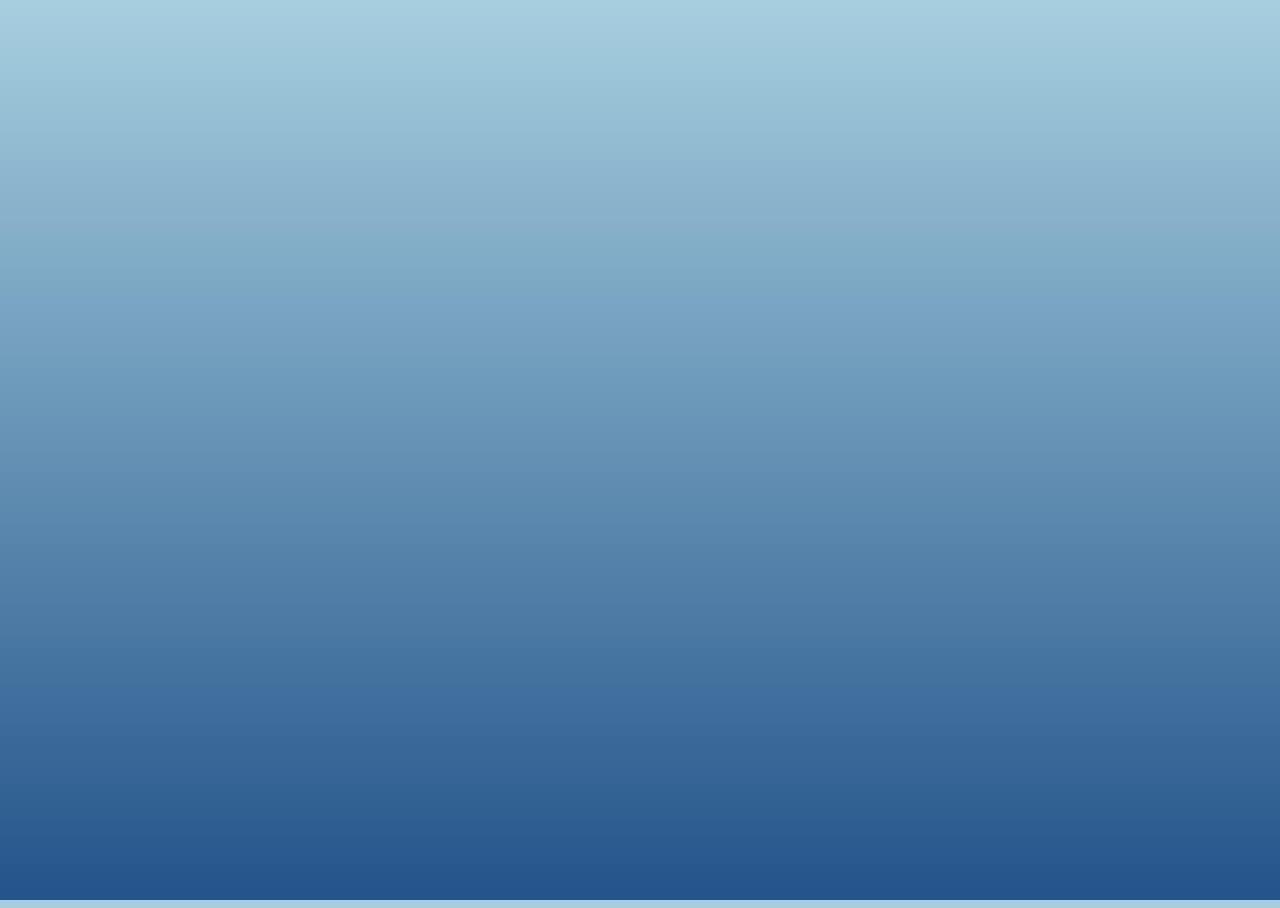
==== master.html @ e6bfb9e2 "Initial" ====
<!DOCTYPE html>
<html lang="en">
<head>
<meta charset="UTF-8">
<meta name="viewport" content="width=device-width, initial-scale=1.0">
<title>Family Feud - Master Control</title>
<link rel="stylesheet" href="styles.css">
</head>
<body>

<!-- Sound effects: replace these src paths with your own audio files -->
<audio id="wrong" src="audio/wrong.mp3" preload="auto"></audio>
<audio id="correct" src="audio/correct.mp3" preload="auto"></audio>
<audio id="theme" src="audio/theme.mp3" preload="auto"></audio>

<!-- X-strike overlay images: replace these src paths with your own images -->
<img id="wrongImagePerTeam1" class="wrongImagePerTeam1" src="images/wrong1.png" alt="" style="display:none;">
<img id="wrongImage1" src="images/wrong1.png" alt="" style="display:none;">
<img id="wrongImage2" src="images/wrong2.png" alt="" style="display:none;">
<img id="wrongImage3" src="images/wrong3.png" alt="" style="display:none;">

<script src="https://code.jquery.com/jquery-3.7.1.min.js"></script>
<script>
    // Base path used to build image URLs (e.g. domain + "images/wrong1.png").
    // Keep this as "./" if images/ sits next to this HTML file.
    var domain = "./";
</script>
<script src="main.js"></script>
<script src="master.js"></script>

</body>
</html>
---- styles.css ----
html {
    height: 100%;
    width: 100%;
}

body {
    background: #a7cfdf;
    background: -moz-linear-gradient(top, #a7cfdf 0%, #23538a 100%);
    background: -webkit-linear-gradient(top, #a7cfdf 0%, #23538a 100%);
    background: linear-gradient(to bottom, #a7cfdf 0%, #23538a 100%);
    filter: progid:DXImageTransform.Microsoft.gradient(startColorstr='#a7cfdf', endColorstr='#23538a', GradientType=0);
    height: 100%;
    width: 100%;
    box-sizing: border-box;
}

.gameBoard .cardHolder > div,
.gameBoard .LBG {
    background: #cedbe9;
    background: -moz-linear-gradient(top, #cedbe9 0%, #aac5de 17%, #6199c7 50%, #3a84c3 51%, #419ad6 59%, #4bb8f0 71%, #3a8bc2 84%, #26558b 100%);
    background: -webkit-linear-gradient(top, #cedbe9 0%, #aac5de 17%, #6199c7 50%, #3a84c3 51%, #419ad6 59%, #4bb8f0 71%, #3a8bc2 84%, #26558b 100%);
    background: linear-gradient(to bottom, #cedbe9 0%, #aac5de 17%, #6199c7 50%, #3a84c3 51%, #419ad6 59%, #4bb8f0 71%, #3a8bc2 84%, #26558b 100%);
    filter: progid:DXImageTransform.Microsoft.gradient(startColorstr='#cedbe9', endColorstr='#26558b', GradientType=0);
}

.gameBoard .cardHolder > div:empty,
.gameBoard .score,
.gameBoard .button,
.gameBoard .DBG {
    background: #7db9e8;
    background: -moz-linear-gradient(top, #7db9e8 0%, #207cca 49%, #2989d8 50%, #1e5799 100%);
    background: -webkit-linear-gradient(top, #7db9e8 0%, #207cca 49%, #2989d8 50%, #1e5799 100%);
    background: linear-gradient(to bottom, #7db9e8 0%, #207cca 49%, #2989d8 50%, #1e5799 100%);
    filter: progid:DXImageTransform.Microsoft.gradient(startColorstr='#7db9e8', endColorstr='#1e5799', GradientType=0);
}

.gameBoard {
    position: relative;
    font-family: helvetica, sans-serif;
    color: white;
    text-shadow: 1px 1px 3px rgba(0, 0, 0, 1);
    border: 5px solid #003c7b;
    text-align: center;
    padding: 150px;
    border-radius: 50%;
    max-width: 1000px;
    max-height: 800px;
    min-width: 305px;
    margin: auto;
    background: #0C4779 url('../family_feud/images/bgFF.svg') repeat center center;
    -webkit-box-shadow: 0 1px 24px 1px rgba(0, 0, 0, 0.48);
    -moz-box-shadow: 0 1px 24px 1px rgba(0, 0, 0, 0.48);
    box-shadow: 0 1px 24px 1px rgba(0, 0, 0, 0.48);
}

.gameBoard .score {
    position: absolute;
    text-align: center;
    margin: auto;
    font-size: 45px;
    height: 50px;
    line-height: 50px;
    width: 75px;
    padding: 20px;
    border: 2px solid white;
    -webkit-box-shadow: inset 0 1px 24px 1px rgba(0, 0, 0, 0.48);
    -moz-box-shadow: inset 0 1px 24px 1px rgba(0, 0, 0, 0.48);
    box-shadow: inset 0 1px 24px 1px rgba(0, 0, 0, 0.48);
}

.gameBoard .score#countdown {
    height: 75px;
    line-height: 75px;
    width: 125px;
    font-size: 65px;
    left: 0;
    right: 0;
    top: 20px;
}

.gameBoard .score#team1 {
    left: 10px;
    top: 0;
    bottom: 0;
    background: red;
}

.gameBoard .score#teamLabel1 {
    left: 10px;
    top: 200px;
    bottom: 0;
    font-size: 20px;
    height: 50px;
    width: auto;
    padding: 5px;
    background: red;
    cursor: pointer;
}

.gameBoard .score#team2 {
    right: 10px;
    top: 0;
    bottom: 0;
    background: green;
}

.gameBoard .score#teamLabel2 {
    right: 10px;
    top: 200px;
    bottom: 0;
    font-size: 20px;
    height: 50px;
    width: auto;
    padding: 5px;
    background: green;
    cursor: pointer;
}

.gameBoard .questionHolder {
    position: relative;
    width: 720px;
    height: 100px;
    line-height: 100px;
    text-align: center;
    font-size: 30px;
    color: #003c7b;
    text-shadow: initial;
    border: 1px solid black;
    background: #deeeff;
    padding: 10px;
    margin: auto auto 15px;
    -webkit-box-shadow: inset 0 1px 24px 1px rgba(0, 0, 0, 0.48);
    -moz-box-shadow: inset 0 1px 24px 1px rgba(0, 0, 0, 0.48);
    box-shadow: inset 0 1px 24px 1px rgba(0, 0, 0, 0.48);
    cursor: pointer;
}

.gameBoard .questionHolder span {
    display: inline-block;
    vertical-align: middle;
    line-height: normal;
}

.gameBoard .colHolder {
    background: black;
    padding: 4px;
}

.gameBoard .colHolder > div {
    display: block;
    width: 100%;
    -webkit-box-shadow: 0 1px 24px 1px rgba(0, 0, 0, 0.48);
    -moz-box-shadow: 0 1px 24px 1px rgba(0, 0, 0, 0.48);
    box-shadow: 0 1px 24px 1px rgba(0, 0, 0, 0.48);
}

.gameBoard .cardHolder {
    display: inline-block;
    position: relative;
    vertical-align: top;
    height: 50px;
    margin: 4px;
    width: 95%;
    background: black;
    border: 4px solid white;
    perspective: 800px;
}

.gameBoard .cardHolder:not(.empty) {
    cursor: pointer;
}

.gameBoard .cardHolder b {
    position: absolute;
    right: 0;
    width: 45px;
    text-align: center;
    border-left: 2px solid #003c7b;
}

.gameBoard .cardHolder span {
    margin: 10px;
}

.gameBoard .cardHolder > div {
    top: -2px;
    left: -2px;
    margin: 0;
    padding: 0;
    position: absolute;
    width: 100%;
    height: 100%;
    border: 2px solid #003c7b;
    line-height: 50px;
    transform-style: preserve-3d;
    -webkit-transform-style: preserve-3d;
    transform: rotateX(0deg);
    transition: transform 1s cubic-bezier(0.34, 1.56, 0.64, 1);
}

.gameBoard .cardHolder > div.flipped {
    transform: rotateX(-180deg);
}

.gameBoard .cardHolder .back {
    font-size: 25px;
    text-align: left;
    height: 50px;
    line-height: 50px;
    position: absolute;
    top: 0;
    left: 0;
    width: 100%;
    backface-visibility: hidden;
    -webkit-backface-visibility: hidden;
    transform: rotateX(180deg);
}

.gameBoard .cardHolder .back span {
    text-align: left;
    display: inline-block;
    vertical-align: middle;
    line-height: normal;
}

.gameBoard .cardHolder .front {
    text-align: center;
    position: absolute;
    top: 0;
    left: 0;
    width: 100%;
    height: 100%;
    backface-visibility: hidden;
    -webkit-backface-visibility: hidden;
}

.gameBoard .cardHolder .front span {
    font-size: 30px;
    position: absolute;
    border-radius: 50%;
    line-height: 35px;
    height: 35px;
    width: 45px;
    left: 0;
    right: 0;
    top: 0;
    bottom: 0;
    display: block;
    margin: auto;
    border: 2px solid #003c7b;
}

.gameBoard .cardHolder .front .peekAnswer {
    position: absolute;
    left: 0;
    right: 0;
    top: 0;
    bottom: 0;
    line-height: 50px;
    font-size: 13px;
    text-align: center;
    color: white;
    opacity: 0.55;
    white-space: nowrap;
    overflow: hidden;
    text-overflow: ellipsis;
    padding: 0 8px;
    box-sizing: border-box;
    pointer-events: none;
}

.masterBoard .cardHolder .front .DBG {
    display: none;
}

.masterBoard .cardHolder .front .peekAnswer {
    font-size: 16px;
    opacity: 0.7;
}

.gameBoard .btnHolder {
    position: absolute;
    margin: auto;
    left: 0;
    right: 0;
    bottom: 45px
}

.gameBoard .btnHolder .button {
    cursor: pointer;
    display: inline-block;
    font-size: 20px;
    margin: 10px;
    height: 50px;
    line-height: 50px;
    width: 175px;
    border: 3px solid white;
    -webkit-box-shadow: 0 1px 24px 1px rgba(0, 0, 0, 0.48);
    -moz-box-shadow: 0 1px 24px 1px rgba(0, 0, 0, 0.48);
    box-shadow: 0 1px 24px 1px rgba(0, 0, 0, 0.48);
}

.gameBoard .btnHolder .button#awardTeam1 {
    border-radius: 50px 0 0 50px;
    background: red;
}

.gameBoard .btnHolder .button#awardTeam2 {
    border-radius: 0 50px 50px 0;
    background: green;
}

@media screen and (min-width: 780px) {
    .gameBoard .colHolder > div {
        display: inline-block;
        width: 50%;
    }
}

.playBtn {
    margin-top: 100px;
    background: transparent;
    color: white;
    font-weight: bold;
    padding: 20px;
    border: 3px solid white;
    -webkit-box-shadow: 0 1px 24px 1px rgb(0 0 0 / 48%);
    -moz-box-shadow: 0 1px 24px 1px rgba(0, 0, 0, 0.48);
    box-shadow: 0 1px 24px 1px rgb(0 0 0 / 48%);
}

.splashImage {
    position: absolute;
    z-index: 9999;
    top: 0;
    bottom: 0;
    left: 0;
    right: 0;
    margin: auto;
}

.wrongImagePerTeam1 {
    position: absolute;
    z-index: 9999;
    top: 0;
    bottom: 0;
    left: 0;
    right: 0;
    margin: auto;
    height: 100px;
}

.questionHide {
    height: 100%;
    z-index: 999;
    position: absolute;
    background: #deeeff;
    width: 100%;
    left: 0;
    top: 0;
    box-shadow: inset 0 1px 24px 1px rgb(0 0 0 / 48%);
}

.masterBoard .questionHide .questionNumber {
    position: absolute;
    top: 8px;
    left: 12px;
    font-size: 14px;
    line-height: normal;
    color: #003c7b;
    opacity: 0.85;
}

.masterBoard .questionHide {
    background: rgba(222, 238, 255, 0.15);
}

#wrongTeam1 {
    background: red;
    position: absolute;
    left: 10px;
    width: 50px !important;
}

#revertWrong {
    background: #555;
    position: absolute;
    right: 10px;
    width: 50px !important;
}

#playTheme {
    background: #27ae60 !important;
}

#showControls {
    width: 150px;
    font-size: 12px;
    padding: 5px;
    border: white 2px solid;
    left: 0;
    right: 0;
    position: absolute;
    margin: auto;
    bottom: 10px;
    cursor: pointer;
    font-weight: bold;
}

.playersBoard #showControls {
    display: none;
}

#resetGame {
    background: #c0392b !important;
}

#importQuestions {
    background: #8e44ad !important;
}

#resetQuestions {
    background: #7f8c8d !important;
}

#toggleLock {
    background: #b8860b !important;
}

.lockScreen {
    display: none;
    align-items: center;
    justify-content: center;
    position: fixed;
    top: 0;
    left: 0;
    width: 100vw;
    height: 100vh;
    z-index: 99999;
    background: #0C4779;
    background-image: linear-gradient(rgba(4, 20, 46, 0.55), rgba(4, 20, 46, 0.75)), url('images/background.jpg');
    background-size: cover;
    background-position: center center;
    background-repeat: no-repeat;
}

.lockScreen.active {
    display: flex;
}

.lockScreen h1 {
    color: white;
    font-family: helvetica, sans-serif;
    font-size: 56px;
    letter-spacing: 4px;
    text-transform: uppercase;
    text-shadow: 2px 2px 6px rgba(0, 0, 0, 0.8), 0 0 30px rgba(255, 200, 0, 0.5);
    margin: 0;
}
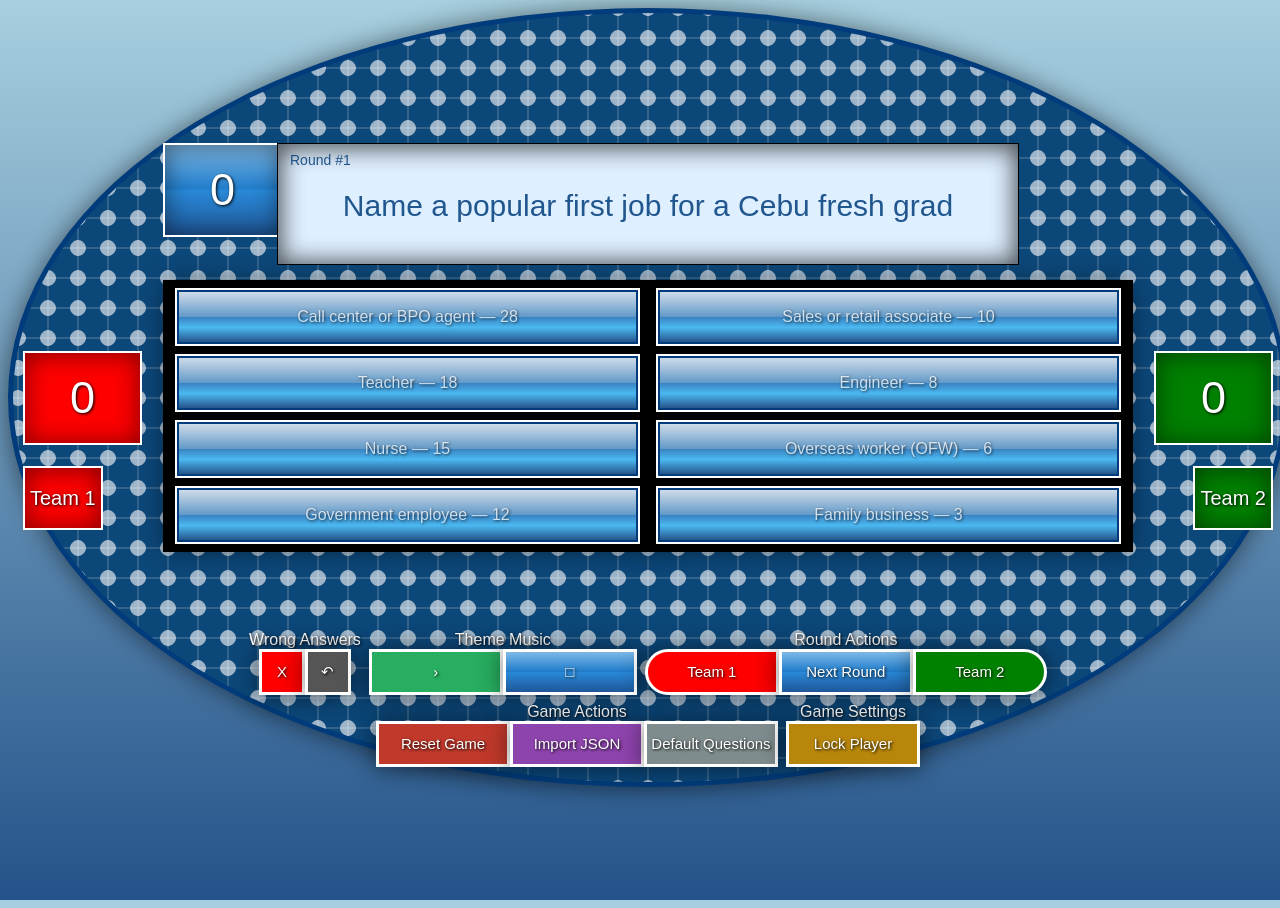
==== commit 7df4a8a8: "Update Game" ====
--- a/master.html
+++ b/master.html
@@ -1,32 +1,35 @@
-<!DOCTYPE html>
+<!doctype html>
 <html lang="en">
-<head>
-<meta charset="UTF-8">
-<meta name="viewport" content="width=device-width, initial-scale=1.0">
-<title>Family Feud - Master Control</title>
-<link rel="stylesheet" href="styles.css">
-</head>
-<body>
+  <head>
+    <meta charset="UTF-8" />
+    <meta name="viewport" content="width=device-width, initial-scale=1.0" />
+    <title>Family Feud - Master Control</title>
+    <link rel="stylesheet" href="styles.css" />
+  </head>
+  <body>
+    <!-- Sound effects: replace these src paths with your own audio files -->
+    <audio id="wrong" src="audio/wrong.mp3" preload="auto"></audio>
+    <audio id="correct" src="audio/correct.mp3" preload="auto"></audio>
+    <audio id="theme" src="audio/theme.mp3" preload="auto"></audio>
 
-<!-- Sound effects: replace these src paths with your own audio files -->
-<audio id="wrong" src="audio/wrong.mp3" preload="auto"></audio>
-<audio id="correct" src="audio/correct.mp3" preload="auto"></audio>
-<audio id="theme" src="audio/theme.mp3" preload="auto"></audio>
+    <!-- X-strike overlay images: replace these src paths with your own images -->
+    <!-- Container that gets filled with repeated copies of wrong.png,
+         one per strike, instead of separate wrong2.png/wrong3.png files -->
+    <div
+      id="wrongImagePerTeam"
+      class="wrongImagePerTeam"
+      style="display: none"
+    ></div>
+    <img id="wrongImage" src="images/wrong.png" alt="" style="display: none" />
 
-<!-- X-strike overlay images: replace these src paths with your own images -->
-<img id="wrongImagePerTeam1" class="wrongImagePerTeam1" src="images/wrong1.png" alt="" style="display:none;">
-<img id="wrongImage1" src="images/wrong1.png" alt="" style="display:none;">
-<img id="wrongImage2" src="images/wrong2.png" alt="" style="display:none;">
-<img id="wrongImage3" src="images/wrong3.png" alt="" style="display:none;">
-
-<script src="https://code.jquery.com/jquery-3.7.1.min.js"></script>
-<script>
-    // Base path used to build image URLs (e.g. domain + "images/wrong1.png").
-    // Keep this as "./" if images/ sits next to this HTML file.
-    var domain = "./";
-</script>
-<script src="main.js"></script>
-<script src="master.js"></script>
-
-</body>
+    <script src="https://code.jquery.com/jquery-3.7.1.min.js"></script>
+    <script src="questions.js"></script>
+    <script>
+      // Base path used to build image URLs (e.g. domain + "images/wrong.png").
+      // Keep this as "./" if images/ sits next to this HTML file.
+      var domain = "./";
+    </script>
+    <script src="main.js"></script>
+    <script src="master.js"></script>
+  </body>
 </html>
--- a/styles.css
+++ b/styles.css
@@ -1,459 +1,533 @@
 html {
-    height: 100%;
-    width: 100%;
+  height: 100%;
+  width: 100%;
 }
 
 body {
-    background: #a7cfdf;
-    background: -moz-linear-gradient(top, #a7cfdf 0%, #23538a 100%);
-    background: -webkit-linear-gradient(top, #a7cfdf 0%, #23538a 100%);
-    background: linear-gradient(to bottom, #a7cfdf 0%, #23538a 100%);
-    filter: progid:DXImageTransform.Microsoft.gradient(startColorstr='#a7cfdf', endColorstr='#23538a', GradientType=0);
-    height: 100%;
-    width: 100%;
-    box-sizing: border-box;
+  background: #a7cfdf;
+  background: -moz-linear-gradient(top, #a7cfdf 0%, #23538a 100%);
+  background: -webkit-linear-gradient(top, #a7cfdf 0%, #23538a 100%);
+  background: linear-gradient(to bottom, #a7cfdf 0%, #23538a 100%);
+  filter: progid:DXImageTransform.Microsoft.gradient(startColorstr='#a7cfdf', endColorstr='#23538a', GradientType=0);
+  height: 100%;
+  width: 100%;
+  box-sizing: border-box;
 }
 
 .gameBoard .cardHolder > div,
 .gameBoard .LBG {
-    background: #cedbe9;
-    background: -moz-linear-gradient(top, #cedbe9 0%, #aac5de 17%, #6199c7 50%, #3a84c3 51%, #419ad6 59%, #4bb8f0 71%, #3a8bc2 84%, #26558b 100%);
-    background: -webkit-linear-gradient(top, #cedbe9 0%, #aac5de 17%, #6199c7 50%, #3a84c3 51%, #419ad6 59%, #4bb8f0 71%, #3a8bc2 84%, #26558b 100%);
-    background: linear-gradient(to bottom, #cedbe9 0%, #aac5de 17%, #6199c7 50%, #3a84c3 51%, #419ad6 59%, #4bb8f0 71%, #3a8bc2 84%, #26558b 100%);
-    filter: progid:DXImageTransform.Microsoft.gradient(startColorstr='#cedbe9', endColorstr='#26558b', GradientType=0);
+  background: #cedbe9;
+  background: -moz-linear-gradient(
+    top,
+    #cedbe9 0%,
+    #aac5de 17%,
+    #6199c7 50%,
+    #3a84c3 51%,
+    #419ad6 59%,
+    #4bb8f0 71%,
+    #3a8bc2 84%,
+    #26558b 100%
+  );
+  background: -webkit-linear-gradient(
+    top,
+    #cedbe9 0%,
+    #aac5de 17%,
+    #6199c7 50%,
+    #3a84c3 51%,
+    #419ad6 59%,
+    #4bb8f0 71%,
+    #3a8bc2 84%,
+    #26558b 100%
+  );
+  background: linear-gradient(
+    to bottom,
+    #cedbe9 0%,
+    #aac5de 17%,
+    #6199c7 50%,
+    #3a84c3 51%,
+    #419ad6 59%,
+    #4bb8f0 71%,
+    #3a8bc2 84%,
+    #26558b 100%
+  );
+  filter: progid:DXImageTransform.Microsoft.gradient(startColorstr='#cedbe9', endColorstr='#26558b', GradientType=0);
 }
 
 .gameBoard .cardHolder > div:empty,
 .gameBoard .score,
 .gameBoard .button,
 .gameBoard .DBG {
-    background: #7db9e8;
-    background: -moz-linear-gradient(top, #7db9e8 0%, #207cca 49%, #2989d8 50%, #1e5799 100%);
-    background: -webkit-linear-gradient(top, #7db9e8 0%, #207cca 49%, #2989d8 50%, #1e5799 100%);
-    background: linear-gradient(to bottom, #7db9e8 0%, #207cca 49%, #2989d8 50%, #1e5799 100%);
-    filter: progid:DXImageTransform.Microsoft.gradient(startColorstr='#7db9e8', endColorstr='#1e5799', GradientType=0);
+  background: #7db9e8;
+  background: -moz-linear-gradient(
+    top,
+    #7db9e8 0%,
+    #207cca 49%,
+    #2989d8 50%,
+    #1e5799 100%
+  );
+  background: -webkit-linear-gradient(
+    top,
+    #7db9e8 0%,
+    #207cca 49%,
+    #2989d8 50%,
+    #1e5799 100%
+  );
+  background: linear-gradient(
+    to bottom,
+    #7db9e8 0%,
+    #207cca 49%,
+    #2989d8 50%,
+    #1e5799 100%
+  );
+  filter: progid:DXImageTransform.Microsoft.gradient(startColorstr='#7db9e8', endColorstr='#1e5799', GradientType=0);
 }
 
 .gameBoard {
-    position: relative;
-    font-family: helvetica, sans-serif;
-    color: white;
-    text-shadow: 1px 1px 3px rgba(0, 0, 0, 1);
-    border: 5px solid #003c7b;
-    text-align: center;
-    padding: 150px;
-    border-radius: 50%;
-    max-width: 1000px;
-    max-height: 800px;
-    min-width: 305px;
-    margin: auto;
-    background: #0C4779 url('../family_feud/images/bgFF.svg') repeat center center;
-    -webkit-box-shadow: 0 1px 24px 1px rgba(0, 0, 0, 0.48);
-    -moz-box-shadow: 0 1px 24px 1px rgba(0, 0, 0, 0.48);
-    box-shadow: 0 1px 24px 1px rgba(0, 0, 0, 0.48);
+  position: relative;
+  font-family: helvetica, sans-serif;
+  color: white;
+  text-shadow: 1px 1px 3px rgba(0, 0, 0, 1);
+  border: 5px solid #003c7b;
+  text-align: center;
+  padding: 130px 150px 230px;
+  border-radius: 50%;
+  max-width: 1000px;
+  max-height: 980px;
+  min-width: 305px;
+  margin: auto;
+  background: #0c4779 url("images/bgFF.svg") repeat center center;
+  -webkit-box-shadow: 0 1px 24px 1px rgba(0, 0, 0, 0.48);
+  -moz-box-shadow: 0 1px 24px 1px rgba(0, 0, 0, 0.48);
+  box-shadow: 0 1px 24px 1px rgba(0, 0, 0, 0.48);
 }
 
 .gameBoard .score {
-    position: absolute;
-    text-align: center;
-    margin: auto;
-    font-size: 45px;
-    height: 50px;
-    line-height: 50px;
-    width: 75px;
-    padding: 20px;
-    border: 2px solid white;
-    -webkit-box-shadow: inset 0 1px 24px 1px rgba(0, 0, 0, 0.48);
-    -moz-box-shadow: inset 0 1px 24px 1px rgba(0, 0, 0, 0.48);
-    box-shadow: inset 0 1px 24px 1px rgba(0, 0, 0, 0.48);
+  position: absolute;
+  text-align: center;
+  margin: auto;
+  font-size: 45px;
+  height: 50px;
+  line-height: 50px;
+  width: 75px;
+  padding: 20px;
+  border: 2px solid white;
+  -webkit-box-shadow: inset 0 1px 24px 1px rgba(0, 0, 0, 0.48);
+  -moz-box-shadow: inset 0 1px 24px 1px rgba(0, 0, 0, 0.48);
+  box-shadow: inset 0 1px 24px 1px rgba(0, 0, 0, 0.48);
 }
 
 .gameBoard .score#countdown {
-    height: 75px;
-    line-height: 75px;
-    width: 125px;
-    font-size: 65px;
-    left: 0;
-    right: 0;
-    top: 20px;
+  height: 75px;
+  line-height: 75px;
+  width: 125px;
+  font-size: 65px;
+  left: 0;
+  right: 0;
+  top: 20px;
 }
 
 .gameBoard .score#team1 {
-    left: 10px;
-    top: 0;
-    bottom: 0;
-    background: red;
+  left: 10px;
+  top: 0;
+  bottom: 0;
+  background: red;
 }
 
 .gameBoard .score#teamLabel1 {
-    left: 10px;
-    top: 200px;
-    bottom: 0;
-    font-size: 20px;
-    height: 50px;
-    width: auto;
-    padding: 5px;
-    background: red;
-    cursor: pointer;
+  left: 10px;
+  top: 200px;
+  bottom: 0;
+  font-size: 20px;
+  height: 50px;
+  width: auto;
+  padding: 5px;
+  background: red;
+  cursor: pointer;
 }
 
 .gameBoard .score#team2 {
-    right: 10px;
-    top: 0;
-    bottom: 0;
-    background: green;
+  right: 10px;
+  top: 0;
+  bottom: 0;
+  background: green;
 }
 
 .gameBoard .score#teamLabel2 {
-    right: 10px;
-    top: 200px;
-    bottom: 0;
-    font-size: 20px;
-    height: 50px;
-    width: auto;
-    padding: 5px;
-    background: green;
-    cursor: pointer;
+  right: 10px;
+  top: 200px;
+  bottom: 0;
+  font-size: 20px;
+  height: 50px;
+  width: auto;
+  padding: 5px;
+  background: green;
+  cursor: pointer;
 }
 
 .gameBoard .questionHolder {
-    position: relative;
-    width: 720px;
-    height: 100px;
-    line-height: 100px;
-    text-align: center;
-    font-size: 30px;
-    color: #003c7b;
-    text-shadow: initial;
-    border: 1px solid black;
-    background: #deeeff;
-    padding: 10px;
-    margin: auto auto 15px;
-    -webkit-box-shadow: inset 0 1px 24px 1px rgba(0, 0, 0, 0.48);
-    -moz-box-shadow: inset 0 1px 24px 1px rgba(0, 0, 0, 0.48);
-    box-shadow: inset 0 1px 24px 1px rgba(0, 0, 0, 0.48);
-    cursor: pointer;
+  position: relative;
+  width: 720px;
+  height: 100px;
+  line-height: 100px;
+  text-align: center;
+  font-size: 30px;
+  color: #003c7b;
+  text-shadow: initial;
+  border: 1px solid black;
+  background: #deeeff;
+  padding: 10px;
+  margin: auto auto 15px;
+  -webkit-box-shadow: inset 0 1px 24px 1px rgba(0, 0, 0, 0.48);
+  -moz-box-shadow: inset 0 1px 24px 1px rgba(0, 0, 0, 0.48);
+  box-shadow: inset 0 1px 24px 1px rgba(0, 0, 0, 0.48);
+  cursor: pointer;
 }
 
 .gameBoard .questionHolder span {
+  display: inline-block;
+  vertical-align: middle;
+  line-height: normal;
+}
+
+.gameBoard .colHolder {
+  background: black;
+  padding: 4px;
+}
+
+.gameBoard .colHolder > div {
+  display: block;
+  width: 100%;
+  -webkit-box-shadow: 0 1px 24px 1px rgba(0, 0, 0, 0.48);
+  -moz-box-shadow: 0 1px 24px 1px rgba(0, 0, 0, 0.48);
+  box-shadow: 0 1px 24px 1px rgba(0, 0, 0, 0.48);
+}
+
+.gameBoard .cardHolder {
+  display: inline-block;
+  position: relative;
+  vertical-align: top;
+  height: 50px;
+  margin: 4px;
+  width: 95%;
+  background: black;
+  border: 4px solid white;
+  perspective: 800px;
+}
+
+.gameBoard .cardHolder:not(.empty) {
+  cursor: pointer;
+}
+
+.gameBoard .cardHolder b {
+  position: absolute;
+  right: 0;
+  width: 45px;
+  text-align: center;
+  border-left: 2px solid #003c7b;
+}
+
+.gameBoard .cardHolder span {
+  margin: 10px;
+}
+
+.gameBoard .cardHolder > div {
+  top: -2px;
+  left: -2px;
+  margin: 0;
+  padding: 0;
+  position: absolute;
+  width: 100%;
+  height: 100%;
+  border: 2px solid #003c7b;
+  line-height: 50px;
+  transform-style: preserve-3d;
+  -webkit-transform-style: preserve-3d;
+  transform: rotateX(0deg);
+  transition: transform 1s cubic-bezier(0.34, 1.56, 0.64, 1);
+}
+
+.gameBoard .cardHolder > div.flipped {
+  transform: rotateX(-180deg);
+}
+
+.gameBoard .cardHolder .back {
+  font-size: 25px;
+  text-align: left;
+  height: 50px;
+  line-height: 50px;
+  position: absolute;
+  top: 0;
+  left: 0;
+  width: 100%;
+  backface-visibility: hidden;
+  -webkit-backface-visibility: hidden;
+  transform: rotateX(180deg);
+}
+
+.gameBoard .cardHolder .back span {
+  text-align: left;
+  display: inline-block;
+  vertical-align: middle;
+  line-height: normal;
+}
+
+.gameBoard .cardHolder .front {
+  text-align: center;
+  position: absolute;
+  top: 0;
+  left: 0;
+  width: 100%;
+  height: 100%;
+  backface-visibility: hidden;
+  -webkit-backface-visibility: hidden;
+}
+
+.gameBoard .cardHolder .front span {
+  font-size: 30px;
+  position: absolute;
+  border-radius: 50%;
+  line-height: 35px;
+  height: 35px;
+  width: 45px;
+  left: 0;
+  right: 0;
+  top: 0;
+  bottom: 0;
+  display: block;
+  margin: auto;
+  border: 2px solid #003c7b;
+}
+
+.gameBoard .cardHolder .front .peekAnswer {
+  position: absolute;
+  left: 0;
+  right: 0;
+  top: 0;
+  bottom: 0;
+  line-height: 50px;
+  font-size: 13px;
+  text-align: center;
+  color: white;
+  opacity: 0.55;
+  white-space: nowrap;
+  overflow: hidden;
+  text-overflow: ellipsis;
+  padding: 0 8px;
+  box-sizing: border-box;
+  pointer-events: none;
+}
+
+.masterBoard .cardHolder .front .DBG {
+  display: none;
+}
+
+.masterBoard .cardHolder .front .peekAnswer {
+  font-size: 16px;
+  opacity: 0.7;
+}
+
+.gameBoard .btnHolder {
+  position: absolute;
+  margin: auto;
+  left: 0;
+  right: 0;
+  bottom: 15px;
+  width: 94%;
+  display: flex;
+  flex-wrap: wrap;
+  justify-content: center;
+  align-items: center;
+  gap: 8px;
+}
+
+.gameBoard .btnHolder .button {
+  cursor: pointer;
+  display: inline-block;
+  font-size: 15px;
+  margin: 0;
+  height: 40px;
+  line-height: 40px;
+  width: 128px;
+  border: 3px solid white;
+  -webkit-box-shadow: 0 1px 24px 1px rgba(0, 0, 0, 0.48);
+  -moz-box-shadow: 0 1px 24px 1px rgba(0, 0, 0, 0.48);
+  box-shadow: 0 1px 24px 1px rgba(0, 0, 0, 0.48);
+}
+
+.gameBoard .btnHolder .button#awardTeam1 {
+  border-radius: 50px 0 0 50px;
+  background: red;
+}
+
+.gameBoard .btnHolder .button#awardTeam2 {
+  border-radius: 0 50px 50px 0;
+  background: green;
+}
+
+@media screen and (min-width: 780px) {
+  .gameBoard .colHolder > div {
     display: inline-block;
-    vertical-align: middle;
-    line-height: normal;
-}
-
-.gameBoard .colHolder {
-    background: black;
-    padding: 4px;
-}
-
-.gameBoard .colHolder > div {
-    display: block;
-    width: 100%;
-    -webkit-box-shadow: 0 1px 24px 1px rgba(0, 0, 0, 0.48);
-    -moz-box-shadow: 0 1px 24px 1px rgba(0, 0, 0, 0.48);
-    box-shadow: 0 1px 24px 1px rgba(0, 0, 0, 0.48);
-}
-
-.gameBoard .cardHolder {
-    display: inline-block;
-    position: relative;
-    vertical-align: top;
-    height: 50px;
-    margin: 4px;
-    width: 95%;
-    background: black;
-    border: 4px solid white;
-    perspective: 800px;
-}
-
-.gameBoard .cardHolder:not(.empty) {
-    cursor: pointer;
-}
-
-.gameBoard .cardHolder b {
-    position: absolute;
-    right: 0;
-    width: 45px;
-    text-align: center;
-    border-left: 2px solid #003c7b;
-}
-
-.gameBoard .cardHolder span {
-    margin: 10px;
-}
-
-.gameBoard .cardHolder > div {
-    top: -2px;
-    left: -2px;
-    margin: 0;
-    padding: 0;
-    position: absolute;
-    width: 100%;
-    height: 100%;
-    border: 2px solid #003c7b;
-    line-height: 50px;
-    transform-style: preserve-3d;
-    -webkit-transform-style: preserve-3d;
-    transform: rotateX(0deg);
-    transition: transform 1s cubic-bezier(0.34, 1.56, 0.64, 1);
-}
-
-.gameBoard .cardHolder > div.flipped {
-    transform: rotateX(-180deg);
-}
-
-.gameBoard .cardHolder .back {
-    font-size: 25px;
-    text-align: left;
-    height: 50px;
-    line-height: 50px;
-    position: absolute;
-    top: 0;
-    left: 0;
-    width: 100%;
-    backface-visibility: hidden;
-    -webkit-backface-visibility: hidden;
-    transform: rotateX(180deg);
-}
-
-.gameBoard .cardHolder .back span {
-    text-align: left;
-    display: inline-block;
-    vertical-align: middle;
-    line-height: normal;
-}
-
-.gameBoard .cardHolder .front {
-    text-align: center;
-    position: absolute;
-    top: 0;
-    left: 0;
-    width: 100%;
-    height: 100%;
-    backface-visibility: hidden;
-    -webkit-backface-visibility: hidden;
-}
-
-.gameBoard .cardHolder .front span {
-    font-size: 30px;
-    position: absolute;
-    border-radius: 50%;
-    line-height: 35px;
-    height: 35px;
-    width: 45px;
-    left: 0;
-    right: 0;
-    top: 0;
-    bottom: 0;
-    display: block;
-    margin: auto;
-    border: 2px solid #003c7b;
-}
-
-.gameBoard .cardHolder .front .peekAnswer {
-    position: absolute;
-    left: 0;
-    right: 0;
-    top: 0;
-    bottom: 0;
-    line-height: 50px;
-    font-size: 13px;
-    text-align: center;
-    color: white;
-    opacity: 0.55;
-    white-space: nowrap;
-    overflow: hidden;
-    text-overflow: ellipsis;
-    padding: 0 8px;
-    box-sizing: border-box;
-    pointer-events: none;
-}
-
-.masterBoard .cardHolder .front .DBG {
-    display: none;
-}
-
-.masterBoard .cardHolder .front .peekAnswer {
-    font-size: 16px;
-    opacity: 0.7;
-}
-
-.gameBoard .btnHolder {
-    position: absolute;
-    margin: auto;
-    left: 0;
-    right: 0;
-    bottom: 45px
-}
-
-.gameBoard .btnHolder .button {
-    cursor: pointer;
-    display: inline-block;
-    font-size: 20px;
-    margin: 10px;
-    height: 50px;
-    line-height: 50px;
-    width: 175px;
-    border: 3px solid white;
-    -webkit-box-shadow: 0 1px 24px 1px rgba(0, 0, 0, 0.48);
-    -moz-box-shadow: 0 1px 24px 1px rgba(0, 0, 0, 0.48);
-    box-shadow: 0 1px 24px 1px rgba(0, 0, 0, 0.48);
-}
-
-.gameBoard .btnHolder .button#awardTeam1 {
-    border-radius: 50px 0 0 50px;
-    background: red;
-}
-
-.gameBoard .btnHolder .button#awardTeam2 {
-    border-radius: 0 50px 50px 0;
-    background: green;
-}
-
-@media screen and (min-width: 780px) {
-    .gameBoard .colHolder > div {
-        display: inline-block;
-        width: 50%;
-    }
+    width: 50%;
+  }
 }
 
 .playBtn {
-    margin-top: 100px;
-    background: transparent;
-    color: white;
-    font-weight: bold;
-    padding: 20px;
-    border: 3px solid white;
-    -webkit-box-shadow: 0 1px 24px 1px rgb(0 0 0 / 48%);
-    -moz-box-shadow: 0 1px 24px 1px rgba(0, 0, 0, 0.48);
-    box-shadow: 0 1px 24px 1px rgb(0 0 0 / 48%);
+  margin-top: 100px;
+  background: transparent;
+  color: white;
+  font-weight: bold;
+  padding: 20px;
+  border: 3px solid white;
+  -webkit-box-shadow: 0 1px 24px 1px rgb(0 0 0 / 48%);
+  -moz-box-shadow: 0 1px 24px 1px rgba(0, 0, 0, 0.48);
+  box-shadow: 0 1px 24px 1px rgb(0 0 0 / 48%);
 }
 
 .splashImage {
-    position: absolute;
-    z-index: 9999;
-    top: 0;
-    bottom: 0;
-    left: 0;
-    right: 0;
-    margin: auto;
-}
-
-.wrongImagePerTeam1 {
-    position: absolute;
-    z-index: 9999;
-    top: 0;
-    bottom: 0;
-    left: 0;
-    right: 0;
-    margin: auto;
-    height: 100px;
+  position: absolute;
+  z-index: 9999;
+  top: 0;
+  bottom: 0;
+  left: 0;
+  right: 0;
+  margin: auto;
+}
+
+.wrongImagePerTeam {
+  position: absolute;
+  z-index: 9999;
+  top: 30px;
+  bottom: 0;
+  left: 0;
+  right: 0;
+  margin: 0 auto;
+  height: 100px;
+  display: flex;
+  align-items: center;
+  justify-content: center;
+  gap: 10px;
+  width: fit-content;
+}
+
+.wrongImagePerTeam img {
+  height: 100px;
 }
 
 .questionHide {
-    height: 100%;
-    z-index: 999;
-    position: absolute;
-    background: #deeeff;
-    width: 100%;
-    left: 0;
-    top: 0;
-    box-shadow: inset 0 1px 24px 1px rgb(0 0 0 / 48%);
+  height: 100%;
+  z-index: 999;
+  position: absolute;
+  background: #deeeff;
+  width: 100%;
+  left: 0;
+  top: 0;
+  box-shadow: inset 0 1px 24px 1px rgb(0 0 0 / 48%);
 }
 
 .masterBoard .questionHide .questionNumber {
-    position: absolute;
-    top: 8px;
-    left: 12px;
-    font-size: 14px;
-    line-height: normal;
-    color: #003c7b;
-    opacity: 0.85;
+  position: absolute;
+  top: 8px;
+  left: 12px;
+  font-size: 14px;
+  line-height: normal;
+  color: #003c7b;
+  opacity: 0.85;
 }
 
 .masterBoard .questionHide {
-    background: rgba(222, 238, 255, 0.15);
+  background: rgba(222, 238, 255, 0.15);
 }
 
 #wrongTeam1 {
-    background: red;
-    position: absolute;
-    left: 10px;
-    width: 50px !important;
+  background: red;
+  width: 40px !important;
+  height: 40px !important;
+  line-height: 40px !important;
 }
 
 #revertWrong {
-    background: #555;
-    position: absolute;
-    right: 10px;
-    width: 50px !important;
+  background: #555;
+  width: 40px !important;
+  height: 40px !important;
+  line-height: 40px !important;
 }
 
 #playTheme {
-    background: #27ae60 !important;
+  background: #27ae60 !important;
 }
 
 #showControls {
-    width: 150px;
-    font-size: 12px;
-    padding: 5px;
-    border: white 2px solid;
-    left: 0;
-    right: 0;
-    position: absolute;
-    margin: auto;
-    bottom: 10px;
-    cursor: pointer;
-    font-weight: bold;
+  width: 150px;
+  font-size: 12px;
+  padding: 5px;
+  border: white 2px solid;
+  left: 0;
+  right: 0;
+  position: absolute;
+  margin: auto;
+  bottom: 10px;
+  cursor: pointer;
+  font-weight: bold;
 }
 
 .playersBoard #showControls {
-    display: none;
+  display: none;
 }
 
 #resetGame {
-    background: #c0392b !important;
+  background: #c0392b !important;
 }
 
 #importQuestions {
-    background: #8e44ad !important;
+  background: #8e44ad !important;
 }
 
 #resetQuestions {
-    background: #7f8c8d !important;
+  background: #7f8c8d !important;
 }
 
 #toggleLock {
-    background: #b8860b !important;
+  background: #b8860b !important;
 }
 
 .lockScreen {
-    display: none;
-    align-items: center;
-    justify-content: center;
-    position: fixed;
-    top: 0;
-    left: 0;
-    width: 100vw;
-    height: 100vh;
-    z-index: 99999;
-    background: #0C4779;
-    background-image: linear-gradient(rgba(4, 20, 46, 0.55), rgba(4, 20, 46, 0.75)), url('images/background.jpg');
-    background-size: cover;
-    background-position: center center;
-    background-repeat: no-repeat;
+  display: none;
+  align-items: center;
+  justify-content: center;
+  position: fixed;
+  top: 0;
+  left: 0;
+  width: 100vw;
+  height: 100vh;
+  z-index: 99999;
+  background: url("images/background.png");
+  background-size: 100% 100%;
+  background-position: center center;
+  background-repeat: no-repeat;
 }
 
 .lockScreen.active {
-    display: flex;
+  display: flex;
 }
 
 .lockScreen h1 {
-    color: white;
-    font-family: helvetica, sans-serif;
-    font-size: 56px;
-    letter-spacing: 4px;
-    text-transform: uppercase;
-    text-shadow: 2px 2px 6px rgba(0, 0, 0, 0.8), 0 0 30px rgba(255, 200, 0, 0.5);
-    margin: 0;
-}
+  color: white;
+  font-family: helvetica, sans-serif;
+  font-size: 56px;
+  letter-spacing: 4px;
+  text-transform: uppercase;
+  text-shadow:
+    2px 2px 6px rgba(0, 0, 0, 0.8),
+    0 0 30px rgba(255, 200, 0, 0.5);
+  margin: 0;
+}
+
+#wrongImage {
+  position: absolute;
+  z-index: 1000;
+  margin: auto;
+  top: 0;
+  bottom: 0;
+  left: 0;
+  right: 0;
+}
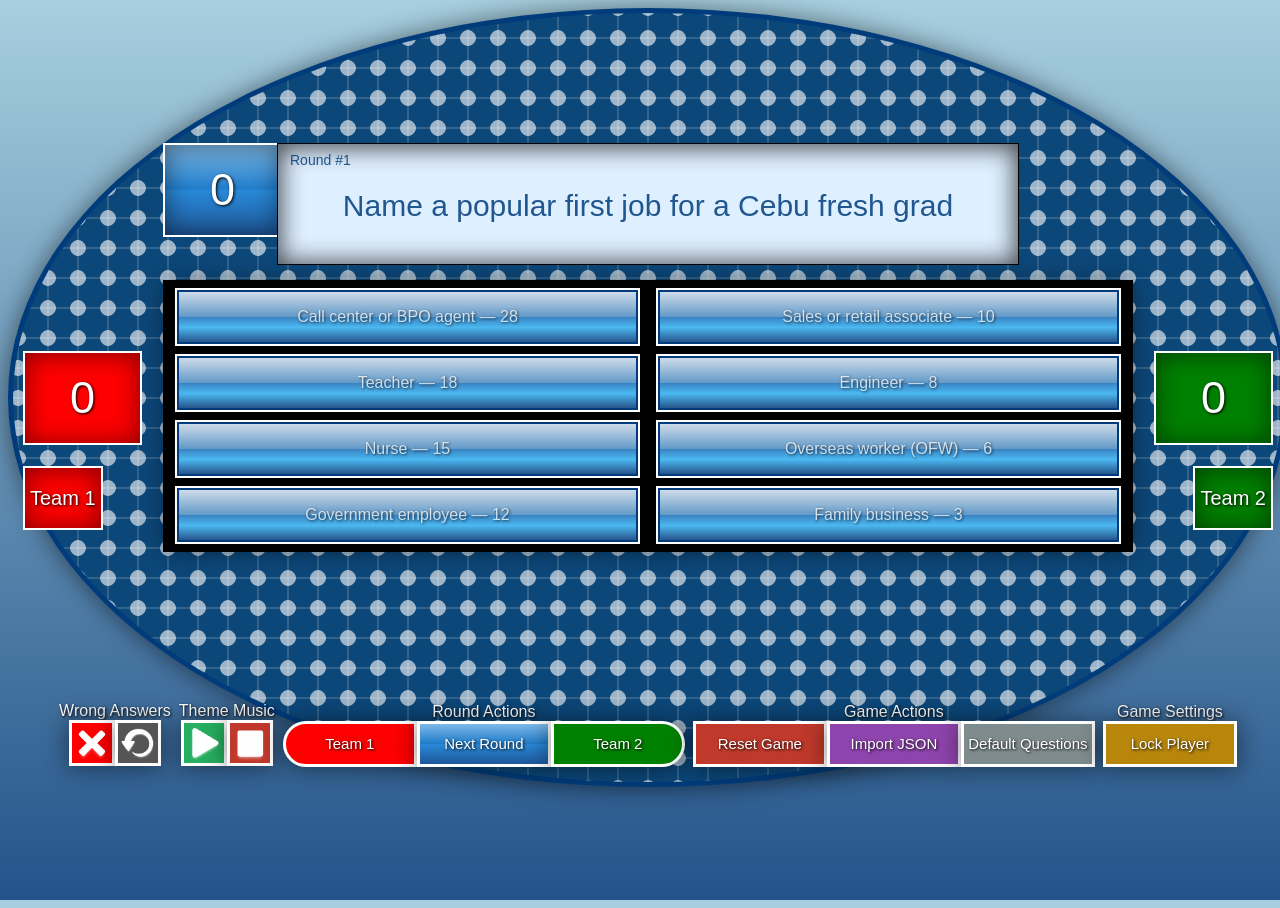
==== commit c7e79ced: "Adjust capitalization of file names references" ====
--- a/master.html
+++ b/master.html
@@ -8,9 +8,9 @@
   </head>
   <body>
     <!-- Sound effects: replace these src paths with your own audio files -->
-    <audio id="wrong" src="audio/wrong.mp3" preload="auto"></audio>
-    <audio id="correct" src="audio/correct.mp3" preload="auto"></audio>
-    <audio id="theme" src="audio/theme.mp3" preload="auto"></audio>
+    <audio id="wrong" src="audio/Wrong.mp3" preload="auto"></audio>
+    <audio id="correct" src="audio/Correct.mp3" preload="auto"></audio>
+    <audio id="theme" src="audio/Theme.mp3" preload="auto"></audio>
 
     <!-- X-strike overlay images: replace these src paths with your own images -->
     <!-- Container that gets filled with repeated copies of wrong.png,
--- a/styles.css
+++ b/styles.css
@@ -438,7 +438,7 @@
   background: rgba(222, 238, 255, 0.15);
 }
 
-#wrongTeam1 {
+#wrongTeam {
   background: red;
   width: 40px !important;
   height: 40px !important;
@@ -453,7 +453,15 @@
 }
 
 #playTheme {
+  width: 40px !important;
+  height: 40px !important;
   background: #27ae60 !important;
+}
+
+#stopTheme {
+  width: 40px !important;
+  height: 40px !important;
+  background: #c0392b !important;
 }
 
 #showControls {
